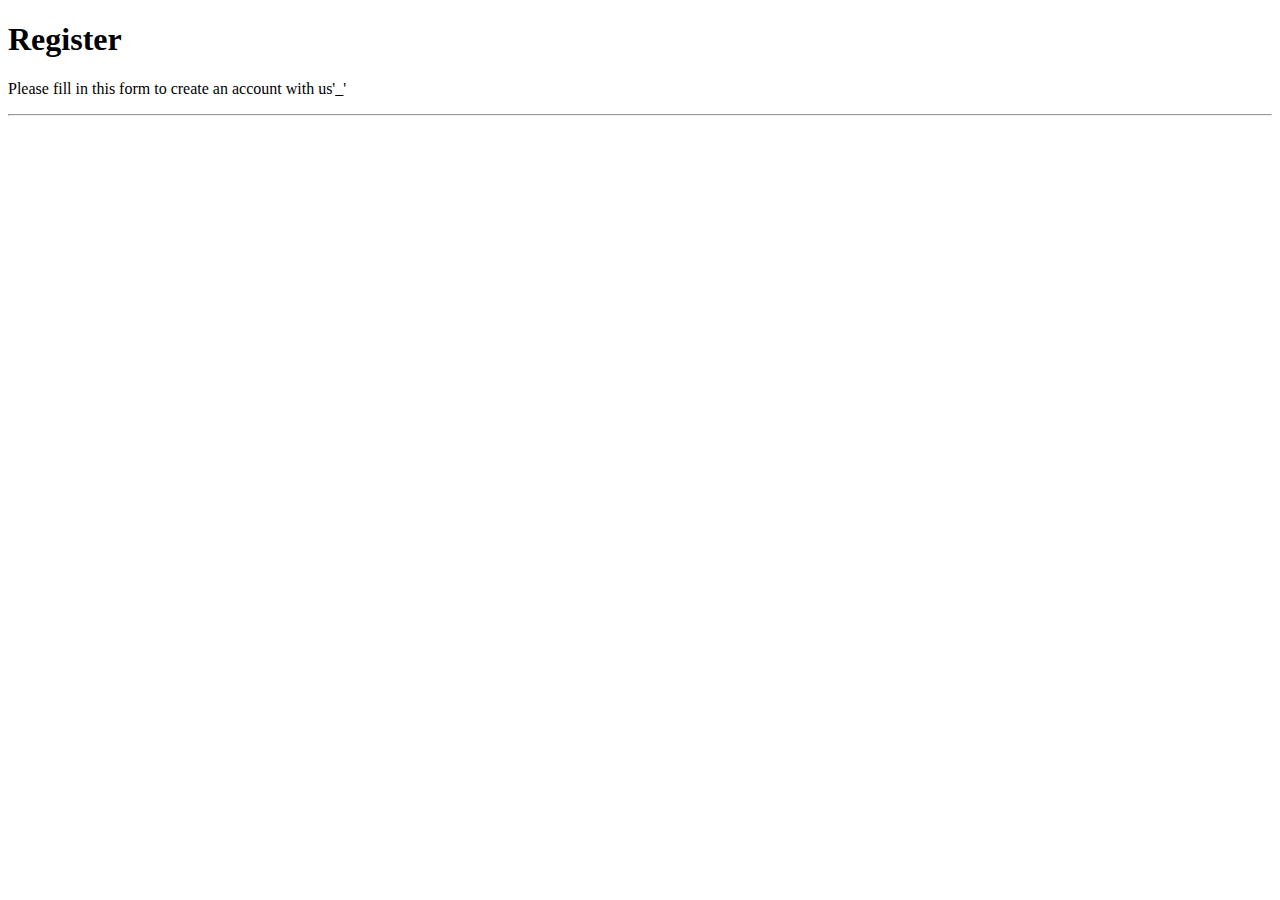
==== HTML/register.html @ 1c12d389 "register" ====
<!DOCTYPE html>
<html>

<head>

</head>

<body>

    <form>
        <div>
            <h1>Register</h1>
            <p>Please fill in this form to create an account with us'_'</p>
            <hr>

            <label for="Username"></label>
            </hr>

        </div>
    </form>
</body>

</html>
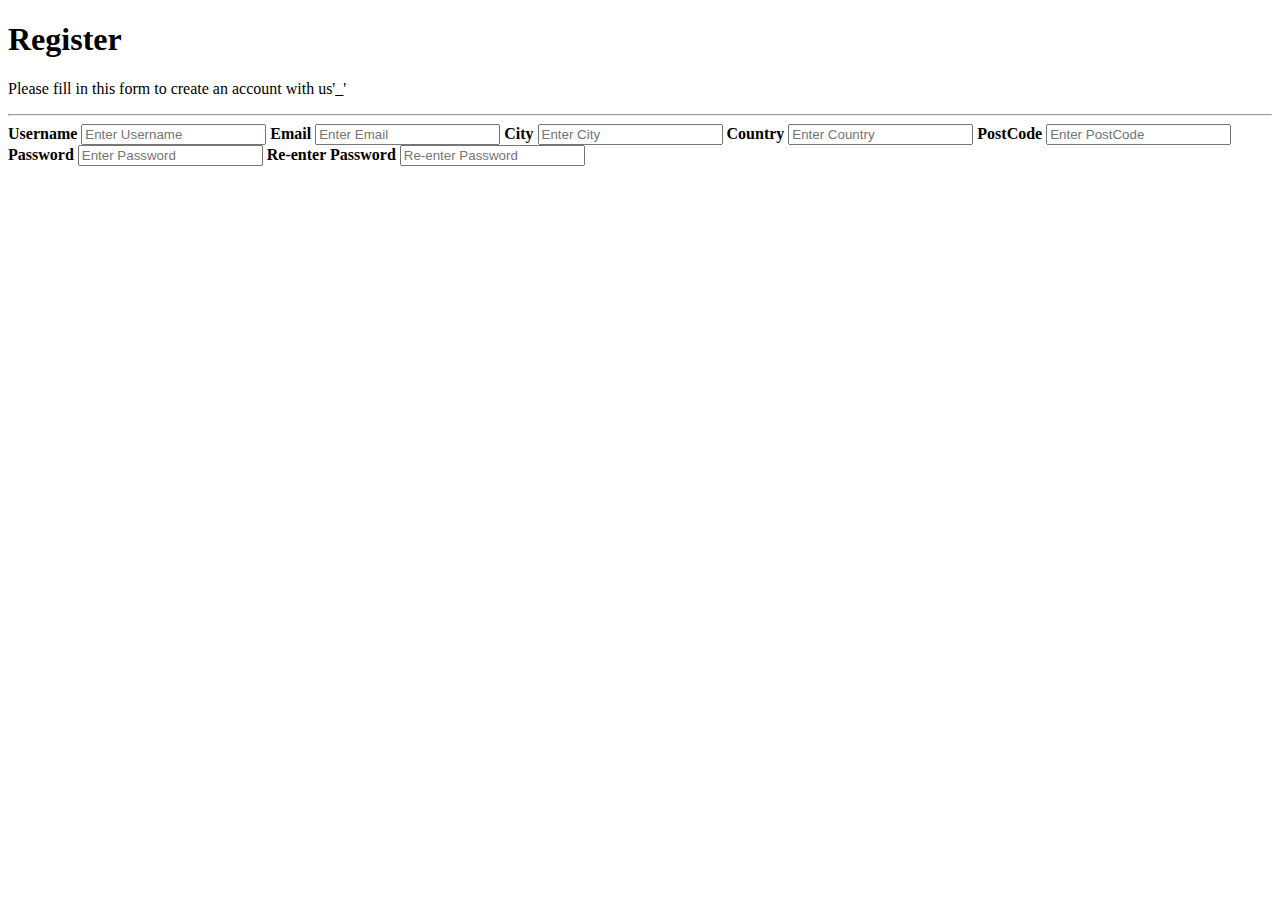
==== commit 3514ad78: "changes" ====
--- a/HTML/register.html
+++ b/HTML/register.html
@@ -2,7 +2,7 @@
 <html>
 
 <head>
-
+    <link rel="stylesheet" href="register.html">
 </head>
 
 <body>
@@ -13,7 +13,29 @@
             <p>Please fill in this form to create an account with us'_'</p>
             <hr>
 
-            <label for="Username"></label>
+            <label for="Username"><b>Username</b></label>
+            <input type="text" placeholder="Enter Username" name="username" id="username" required>
+
+            <label for="Email"><b>Email</b></label>
+            <input type="text" placeholder="Enter Email" name="Email" id="Email" required>
+
+            <label for="City"><b>City</b></label>
+            <input type="text" placeholder="Enter City" name="City" id="City" required>
+
+            <label for="Country"><b>Country</b></label>
+            <input type="text" placeholder="Enter Country" name="Country" id="Country" required>
+
+            <label for="PostCode"><b>PostCode</b></label>
+            <input type="text" placeholder="Enter PostCode" name="PostCode" id="PostCode" required>
+
+            <label for="Password"><b>Password</b></label>
+            <input type="text" placeholder="Enter Password" name="Password" id="Password" required>
+
+            <label for="Re-enter Password"><b>Re-enter Password</b></label>
+            <input type="text" placeholder="Re-enter Password" name="Re-enter Password" id="Re-enter Password" required>
+
+
+
             </hr>
 
         </div>
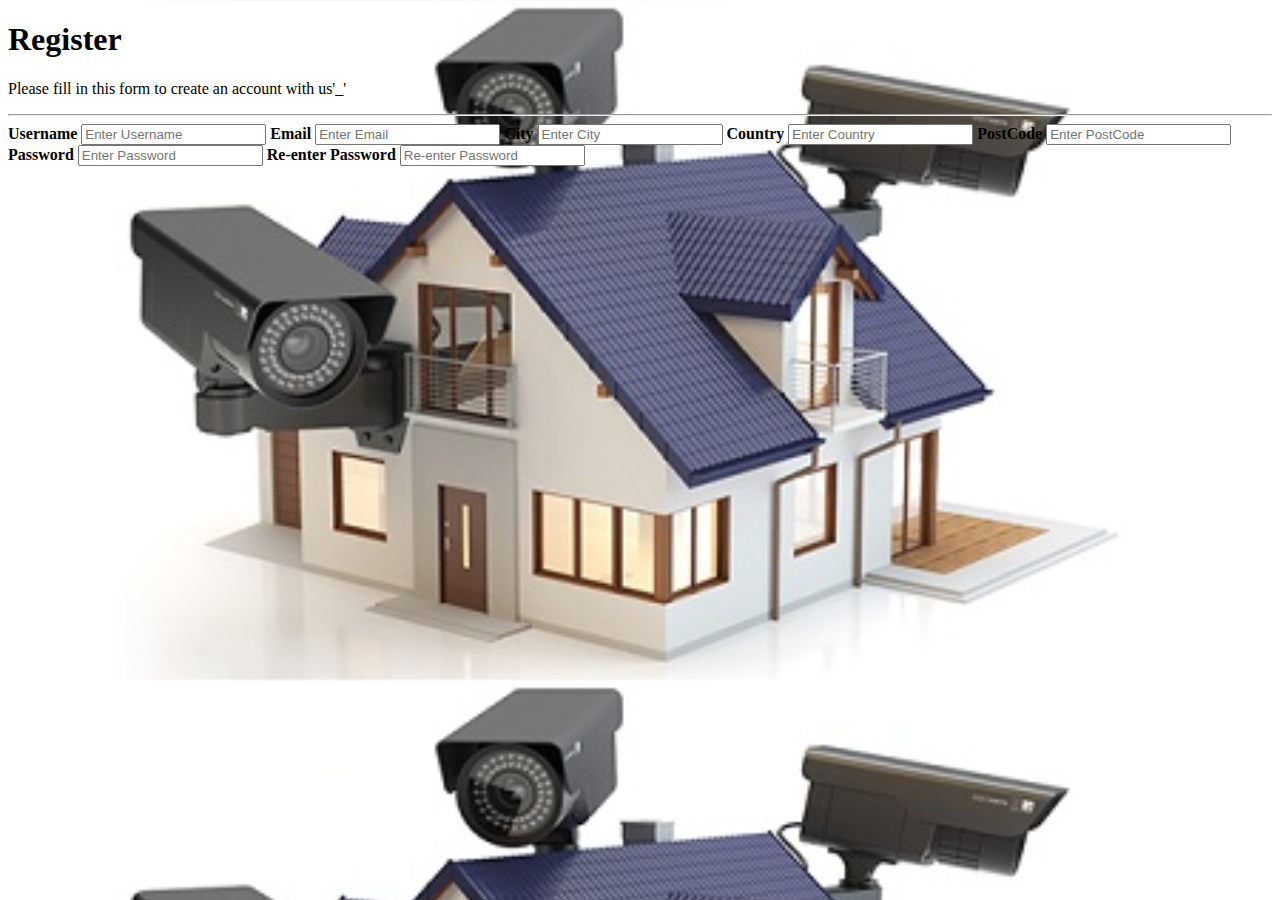
==== commit cfaad36c: "change" ====
--- a/HTML/register.html
+++ b/HTML/register.html
@@ -2,13 +2,21 @@
 <html>
 
 <head>
-    <link rel="stylesheet" href="register.html">
+    <link rel="stylesheet" href="C:\Users\Praise\OneDrive\Documents\IOT-website\IOT-website\CSS\register.css">
+    <style>
+        body {
+            background-image: url("IOTBG.jpg");
+            background-size: cover;
+            backgroud-attachment: fixed;
+            background-repeat: no repeat;
+        }
+    </style>
+
 </head>
 
 <body>
-
     <form>
-        <div>
+        <div class="container">
             <h1>Register</h1>
             <p>Please fill in this form to create an account with us'_'</p>
             <hr>
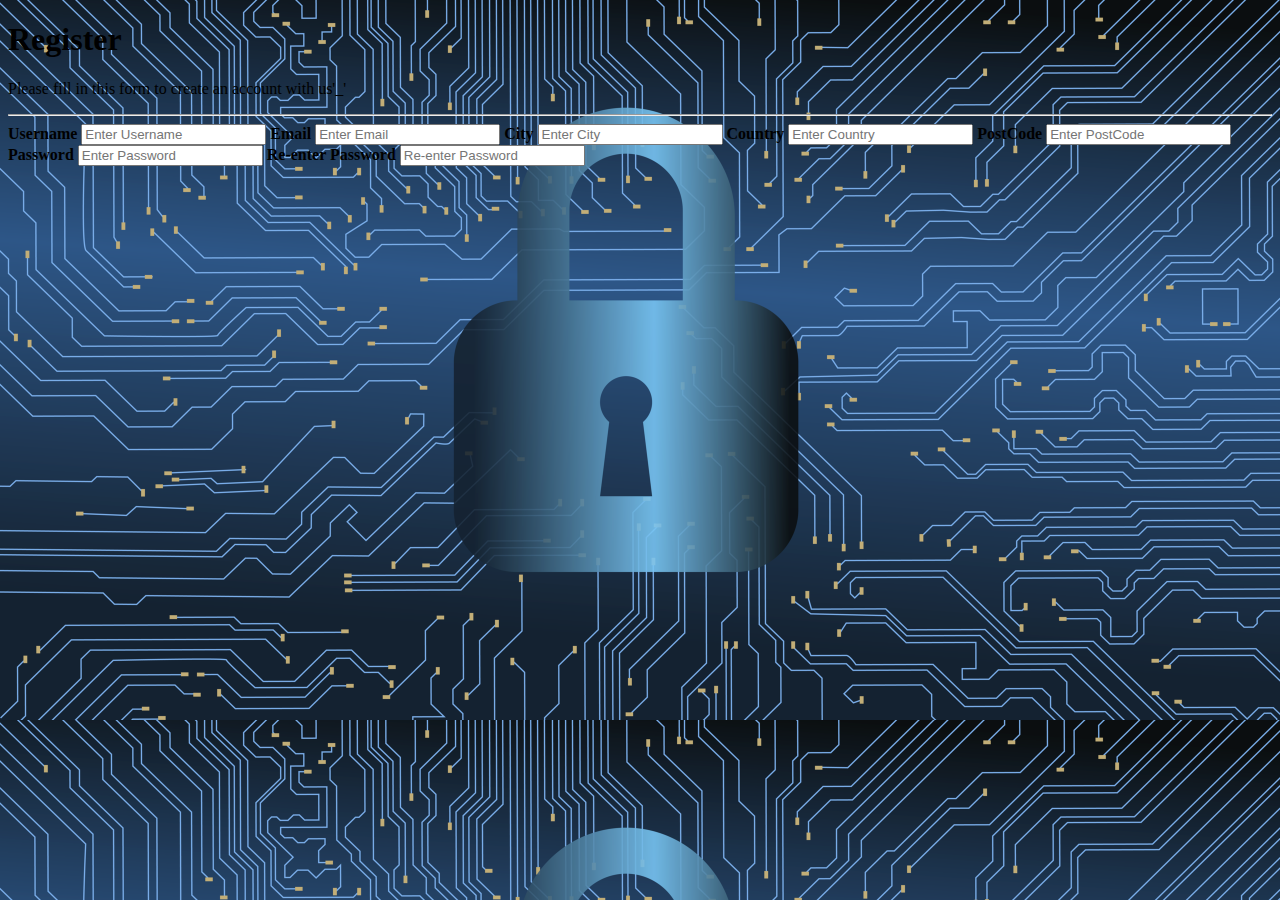
==== commit 82e9fba5: "register" ====
--- a/HTML/register.html
+++ b/HTML/register.html
@@ -5,7 +5,8 @@
     <link rel="stylesheet" href="C:\Users\Praise\OneDrive\Documents\IOT-website\IOT-website\CSS\register.css">
     <style>
         body {
-            background-image: url("IOTBG.jpg");
+            /*background-image: url("IOTBG.jpg");*/
+            background-image: url("register.png");
             background-size: cover;
             backgroud-attachment: fixed;
             background-repeat: no repeat;
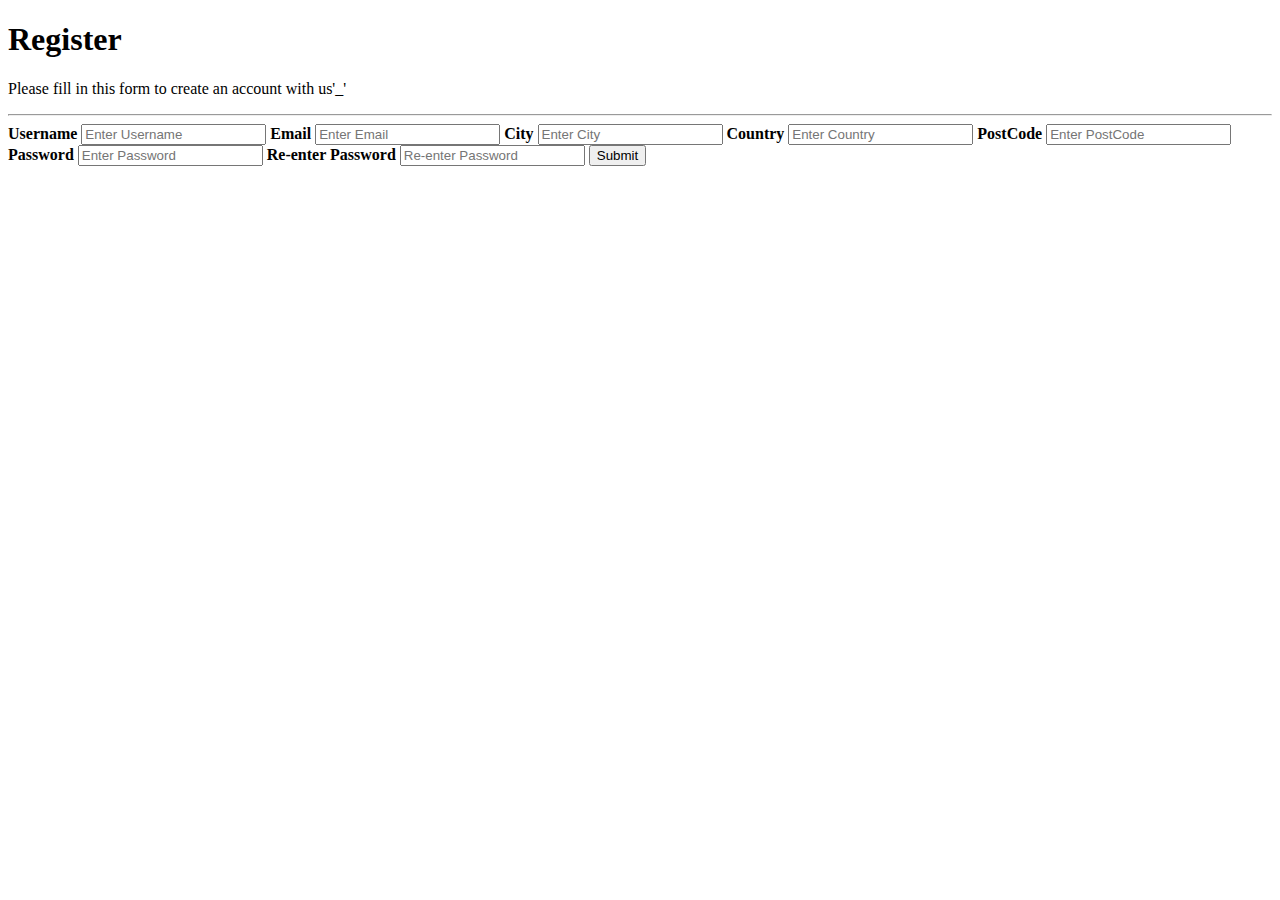
==== commit 9a4fe63f: "added submit" ====
--- a/HTML/register.html
+++ b/HTML/register.html
@@ -3,15 +3,14 @@
 
 <head>
     <link rel="stylesheet" href="C:\Users\Praise\OneDrive\Documents\IOT-website\IOT-website\CSS\register.css">
-    <style>
+    <!-- <style>
         body {
-            /*background-image: url("IOTBG.jpg");*/
             background-image: url("register.png");
             background-size: cover;
             backgroud-attachment: fixed;
             background-repeat: no repeat;
         }
-    </style>
+    </style> -->
 
 </head>
 
@@ -31,6 +30,7 @@
             <label for="City"><b>City</b></label>
             <input type="text" placeholder="Enter City" name="City" id="City" required>
 
+
             <label for="Country"><b>Country</b></label>
             <input type="text" placeholder="Enter Country" name="Country" id="Country" required>
 
@@ -45,7 +45,11 @@
 
 
 
+            <input type="submit" value="Submit">
+
+
             </hr>
+
 
         </div>
     </form>
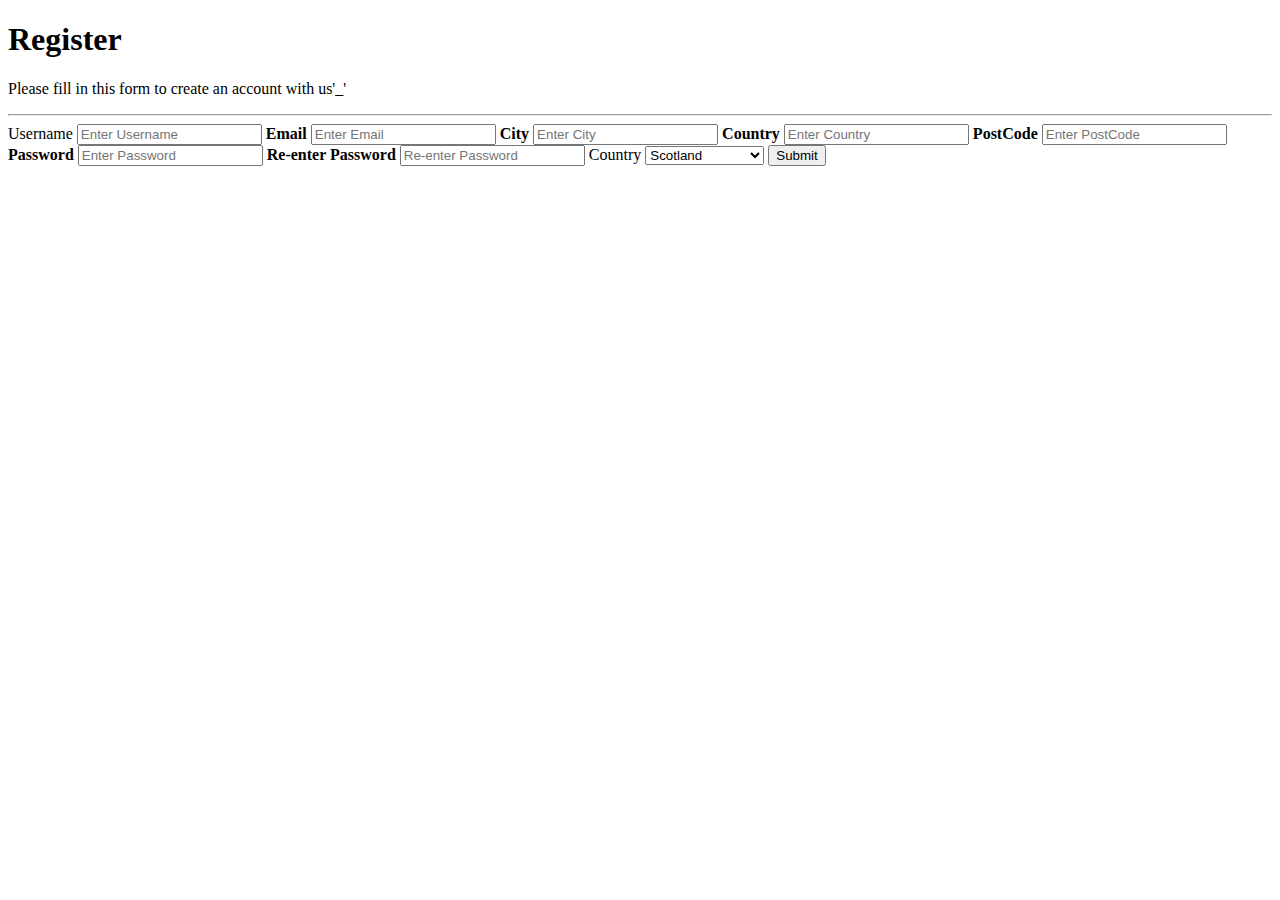
==== commit 770fb33e: "register" ====
--- a/HTML/register.html
+++ b/HTML/register.html
@@ -2,56 +2,51 @@
 <html>
 
 <head>
-    <link rel="stylesheet" href="C:\Users\Praise\OneDrive\Documents\IOT-website\IOT-website\CSS\register.css">
-    <!-- <style>
-        body {
-            background-image: url("register.png");
-            background-size: cover;
-            backgroud-attachment: fixed;
-            background-repeat: no repeat;
-        }
-    </style> -->
-
+    <title>Register Form</title>
+    <link rel="stylesheet" href="C:\Users\Praise\OneDrive\Documents\IOT-website\IOT-website\css\register.css">
 </head>
 
 <body>
+    <!-- Your register form goes here -->
+
     <form>
-        <div class="container">
-            <h1>Register</h1>
-            <p>Please fill in this form to create an account with us'_'</p>
-            <hr>
+        <!-- Your register form fields go here -->
+        <h1>Register</h1>
+        <p>Please fill in this form to create an account with us'_'</p>
+        <hr>
+        <label for="Username">Username</label>
+        <input type="text" placeholder="Enter Username" id="Username" name="Username" required>
 
-            <label for="Username"><b>Username</b></label>
-            <input type="text" placeholder="Enter Username" name="username" id="username" required>
+        <label for="Email"><b>Email</b></label>
+        <input type="text" placeholder="Enter Email" name="Email" id="Email" required>
 
-            <label for="Email"><b>Email</b></label>
-            <input type="text" placeholder="Enter Email" name="Email" id="Email" required>
+        <label for="City"><b>City</b></label>
+        <input type="text" placeholder="Enter City" name="City" id="City" required>
 
-            <label for="City"><b>City</b></label>
-            <input type="text" placeholder="Enter City" name="City" id="City" required>
+        <label for="Country"><b>Country</b></label>
+        <input type="text" placeholder="Enter Country" name="Country" id="Country" required>
+
+        <label for="PostCode"><b>PostCode</b></label>
+        <input type="text" placeholder="Enter PostCode" name="PostCode" id="PostCode" required>
+
+        <label for="Password"><b>Password</b></label>
+        <input type="text" placeholder="Enter Password" name="Password" id="Password" required>
+
+        <label for="Re-enter Password"><b>Re-enter Password</b></label>
+        <input type="text" placeholder="Re-enter Password" name="Re-enter Password" id="Re-enter Password" required>
+
+        <label for="country">Country</label>
+        <select id="country" name="country" required>
+          <option value="Scotland">Scotland</option>
+          <option value="England">England</option>
+          <option value="Wales">Wales</option>
+          <option value="Northern ireland">Northern Ireland</option>
+
+        </select>
 
 
-            <label for="Country"><b>Country</b></label>
-            <input type="text" placeholder="Enter Country" name="Country" id="Country" required>
+        <input type="submit" value="Submit">
 
-            <label for="PostCode"><b>PostCode</b></label>
-            <input type="text" placeholder="Enter PostCode" name="PostCode" id="PostCode" required>
-
-            <label for="Password"><b>Password</b></label>
-            <input type="text" placeholder="Enter Password" name="Password" id="Password" required>
-
-            <label for="Re-enter Password"><b>Re-enter Password</b></label>
-            <input type="text" placeholder="Re-enter Password" name="Re-enter Password" id="Re-enter Password" required>
-
-
-
-            <input type="submit" value="Submit">
-
-
-            </hr>
-
-
-        </div>
     </form>
 </body>
 
